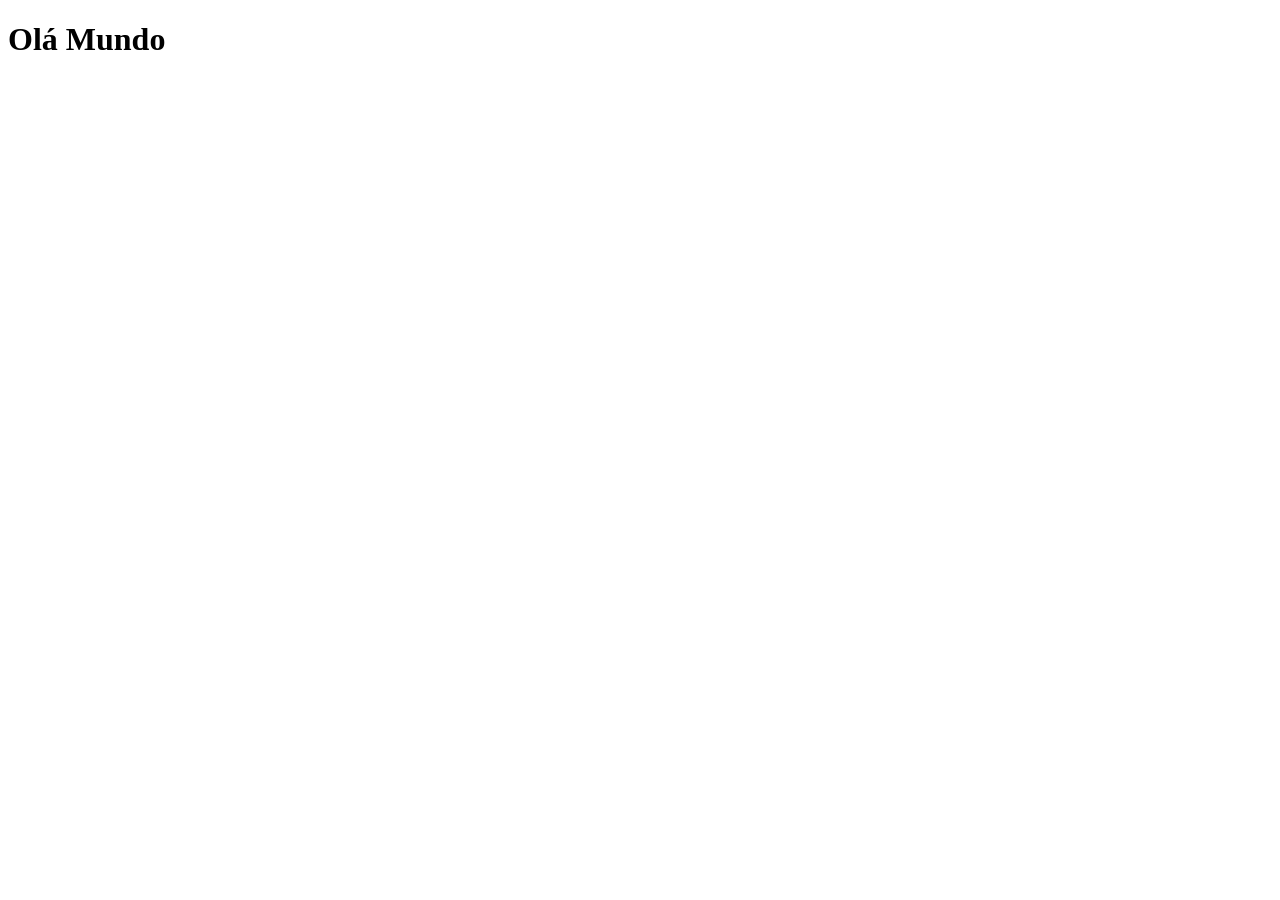
==== index.html @ c0a4c479 "Inicio do Projeto com Gustavo Guanabara" ====
<!DOCTYPE html>
<html lang="en">
<head>
    <meta charset="UTF-8">
    <meta name="viewport" content="width=device-width, initial-scale=1.0">
    <link rel="shortcut icon" href="favicon.ico" type="image/x-icon">
    <title>Projecto Redes Sociais
    </title>
</head>
<body>
    <h1>Olá Mundo</h1>
</body>
</html>
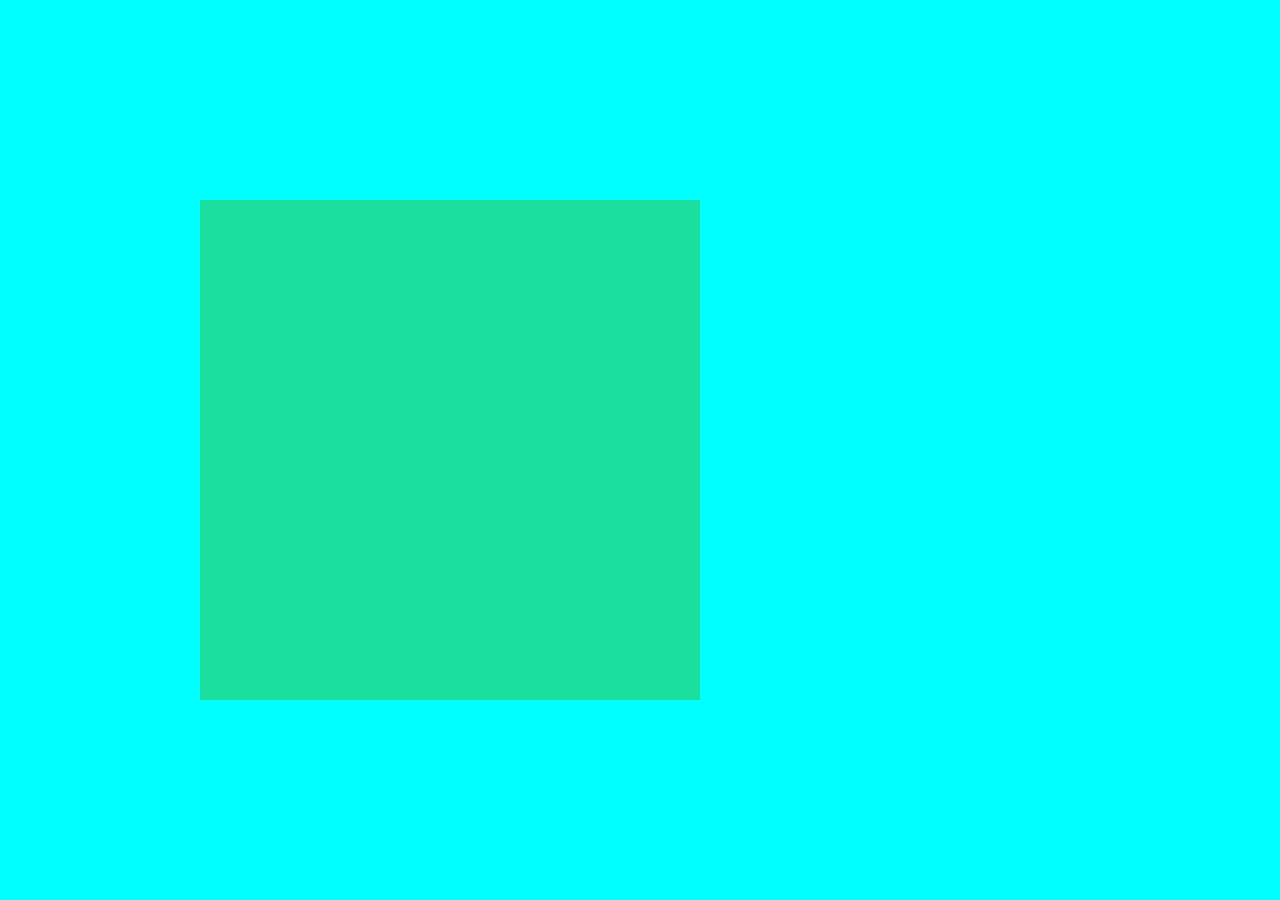
==== commit d75a6934: "Primeiros Passos" ====
--- a/index.html
+++ b/index.html
@@ -1,13 +1,15 @@
 <!DOCTYPE html>
-<html lang="en">
+<html lang="pt">
 <head>
     <meta charset="UTF-8">
     <meta name="viewport" content="width=device-width, initial-scale=1.0">
-    <link rel="shortcut icon" href="favicon.ico" type="image/x-icon">
-    <title>Projecto Redes Sociais
-    </title>
+    <link rel="stylesheet" href="./Estilos/estilo.css">
+    <title>Projecto Redes Sociais</title>
 </head>
 <body>
-    <h1>Olá Mundo</h1>
+    <main>
+        <section id="telemovel"></section>
+        <section id="redes-sociais"></section>
+    </main>
 </body>
 </html>
--- a/Estilos/estilo.css
+++ b/Estilos/estilo.css
@@ -0,0 +1,28 @@
+*{
+    margin:0px;
+    padding:0px;
+    font-family:Arial, Helvetica, sans-serif;
+}
+
+body{
+    height:100vh;
+    width:100vh;
+    background-color:aqua;
+}
+
+
+
+bady > main{
+    height:100vh;
+    background-color:black;
+}
+
+section#telemovel{
+    position:absolute;
+    width:500px;
+    height:500px;
+    top:50vh;
+    left:50vh;
+    transform:translate(-50%, -50%);
+    background-color:rgb(27, 223, 158);
+}
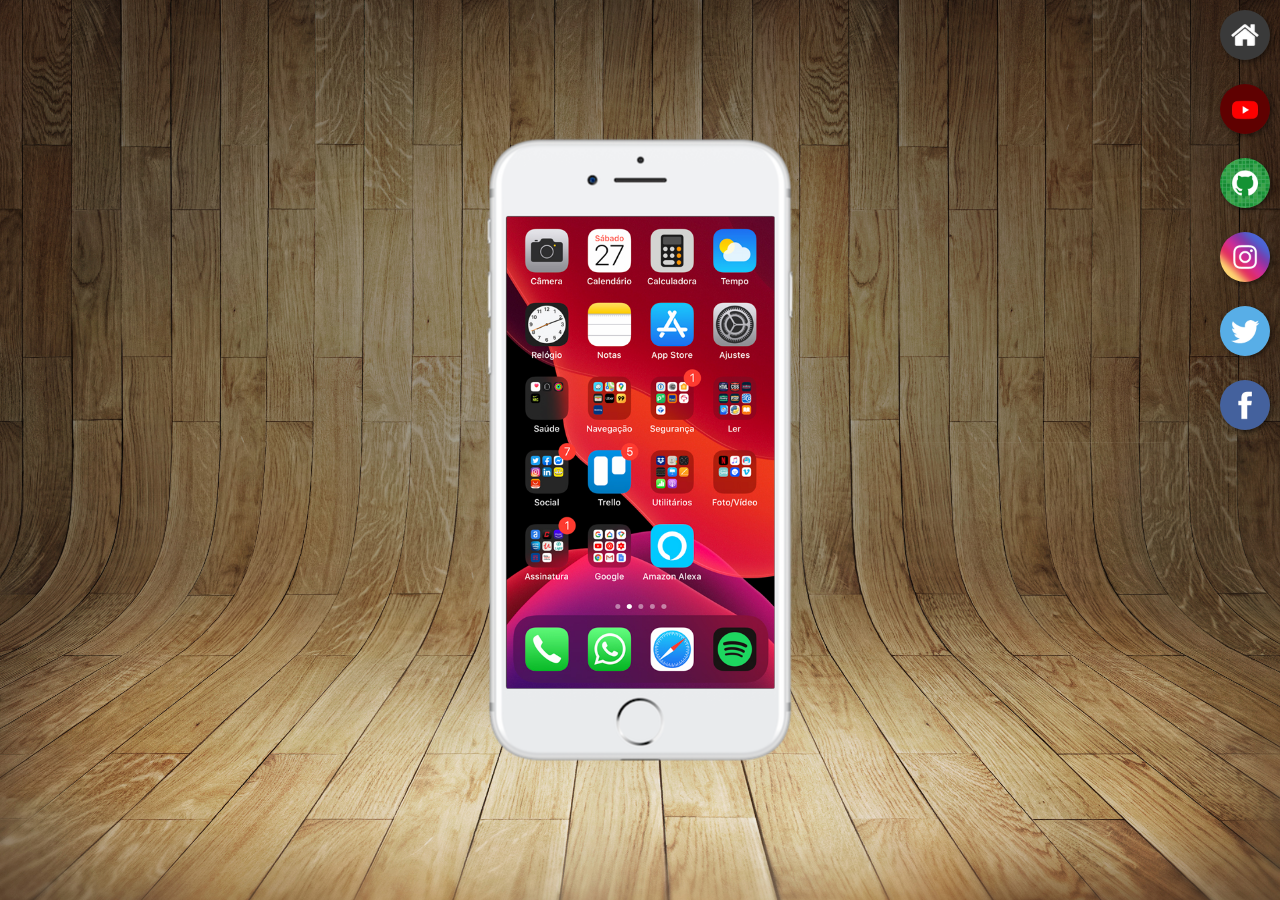
==== commit 46537960: "Projeto finalizado" ====
--- a/index.html
+++ b/index.html
@@ -1,15 +1,27 @@
 <!DOCTYPE html>
 <html lang="pt">
+
 <head>
     <meta charset="UTF-8">
     <meta name="viewport" content="width=device-width, initial-scale=1.0">
     <link rel="stylesheet" href="./Estilos/estilo.css">
     <title>Projecto Redes Sociais</title>
 </head>
+
 <body>
     <main>
-        <section id="telemovel"></section>
-        <section id="redes-sociais"></section>
+        <section id="telemovel">
+            <iframe src="home.html" name="tela" id="tela" frameborder="0"></iframe>
+        </section>
+        <section id="redes-sociais">
+            <a href="home.html" target="tela"><img src="imagens/logo-home.jpg" alt="home"></a><br>
+            <a href="youTube.html" target="tela"><img src="imagens/logo-youtube.jpg" alt="youtube"></a><br>
+            <a href="github.html" target="tela"><img src="imagens/logo-github.jpg" alt="github"></a><br>
+            <a href="instagram.html" target="tela"><img src="imagens/logo-instagram.jpg" alt="instagram"></a><br>
+            <a href="twitter.html" target="tela"><img src="imagens/logo-twitter.jpg" alt="twitter"></a><br>
+            <a href="facebook.html" target="tela"><img src="imagens/logo-facebook.jpg" alt="facebook"></a>
+        </section>
     </main>
 </body>
+
 </html>
--- a/Estilos/estilo.css
+++ b/Estilos/estilo.css
@@ -2,27 +2,55 @@
     margin:0px;
     padding:0px;
     font-family:Arial, Helvetica, sans-serif;
+    
 }
 
 body{
-    height:100vh;
-    width:100vh;
-    background-color:aqua;
+    width:100%;
+    height:100%;
 }
 
-
-
-bady > main{
+body > main{
     height:100vh;
-    background-color:black;
+    background:url("../imagens/fundo-madeira.jpg") no-repeat top center;
+    background-size:cover;
+    background-attachment:fixed;
+    position:relative;
 }
 
-section#telemovel{
+#telemovel{
     position:absolute;
-    width:500px;
-    height:500px;
-    top:50vh;
-    left:50vh;
+    width:311px;
+    height:627px;
+    top:50%;
+    left:50%;
     transform:translate(-50%, -50%);
-    background-color:rgb(27, 223, 158);
+    background: url("../imagens/frame-iphone.png") no-repeat;
+}
+
+iframe#tela{
+    position:relative;
+    top:80px;
+    left:22px;
+    width:268px;
+    height:472px
+
+}
+
+#redes-sociais{
+    text-align:right;
+}
+
+#redes-sociais img:hover{
+    border:2px solid white;
+    transform:translate(-2px, 2px);
+}
+
+#redes-sociais img{
+    width:50px;
+    border-radius:50%;
+    box-shadow:2px 2px 5px rgba(0, 0, 0, 0.477);
+    margin:10px;
+    box-sizing:border-box;
+    transition:transform 0.3s;
 }
